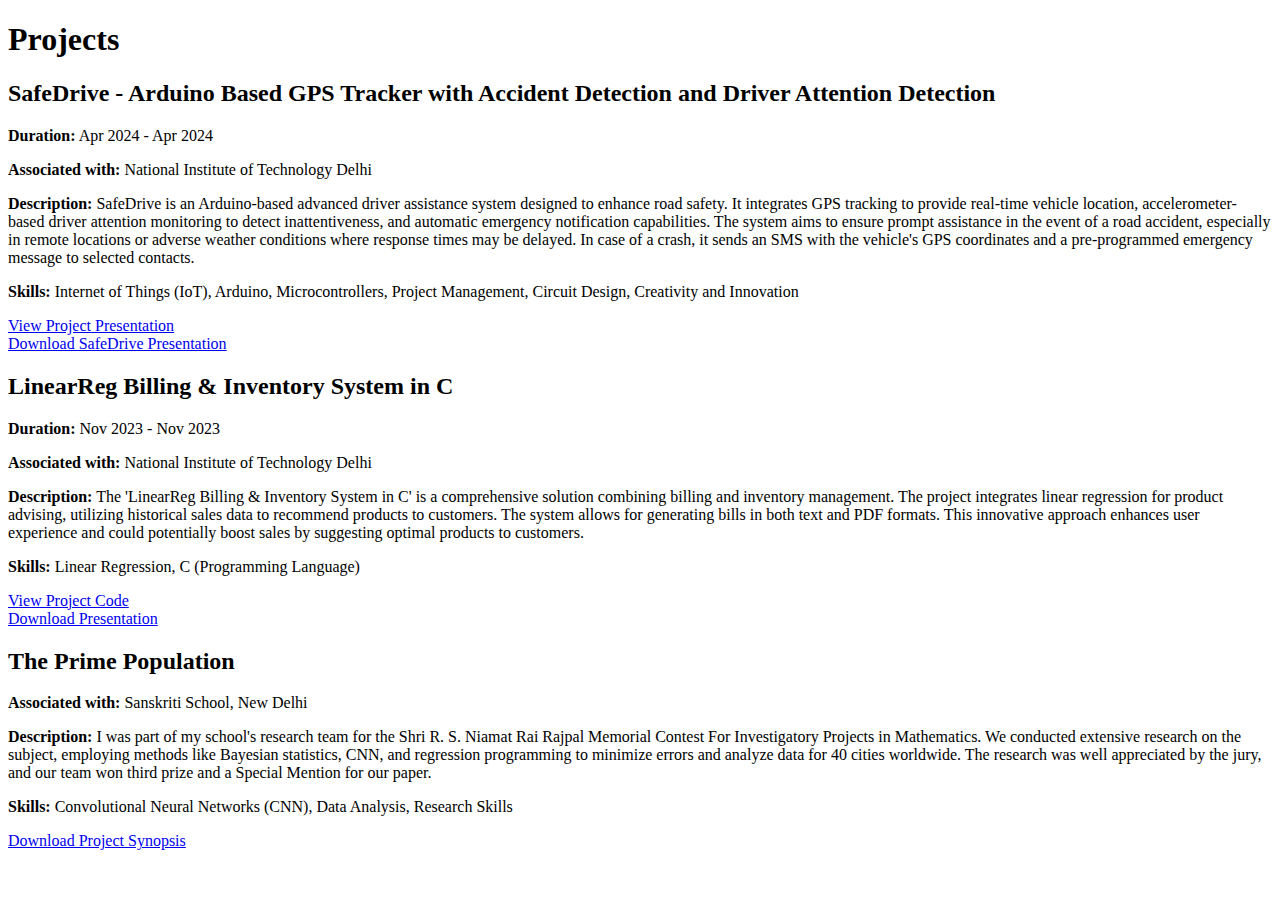
==== projects.html @ bdfb6021 "Create projects.html" ====
<!DOCTYPE html>
<html lang="en">
<head>
    <meta charset="UTF-8">
    <meta name="viewport" content="width=device-width, initial-scale=1.0">
    <title>Projects</title>
    <link rel="stylesheet" href="styles.css">
</head>
<body>

    <header>
        <h1>Projects</h1>
    </header>

    <section class="project">
        <h2>SafeDrive - Arduino Based GPS Tracker with Accident Detection and Driver Attention Detection</h2>
        <p><strong>Duration:</strong> Apr 2024 - Apr 2024</p>
        <p><strong>Associated with:</strong> National Institute of Technology Delhi</p>
        <p><strong>Description:</strong> SafeDrive is an Arduino-based advanced driver assistance system designed to enhance road safety. It integrates GPS tracking to provide real-time vehicle location, accelerometer-based driver attention monitoring to detect inattentiveness, and automatic emergency notification capabilities. The system aims to ensure prompt assistance in the event of a road accident, especially in remote locations or adverse weather conditions where response times may be delayed. In case of a crash, it sends an SMS with the vehicle's GPS coordinates and a pre-programmed emergency message to selected contacts.</p>
        <p><strong>Skills:</strong> Internet of Things (IoT), Arduino, Microcontrollers, Project Management, Circuit Design, Creativity and Innovation</p>
        <a href="https://tinyurl.com/23fjf2ft" target="_blank">View Project Presentation</a>
        <br>
        <a href="SafeDrive.pptx" download>Download SafeDrive Presentation</a>
    </section>

    <section class="project">
        <h2>LinearReg Billing & Inventory System in C</h2>
        <p><strong>Duration:</strong> Nov 2023 - Nov 2023</p>
        <p><strong>Associated with:</strong> National Institute of Technology Delhi</p>
        <p><strong>Description:</strong> The 'LinearReg Billing & Inventory System in C' is a comprehensive solution combining billing and inventory management. The project integrates linear regression for product advising, utilizing historical sales data to recommend products to customers. The system allows for generating bills in both text and PDF formats. This innovative approach enhances user experience and could potentially boost sales by suggesting optimal products to customers.</p>
        <p><strong>Skills:</strong> Linear Regression, C (Programming Language)</p>
        <a href="https://github.com/DakshVerma11/Billing-Inventory_System_in_C" target="_blank">View Project Code</a>
        <br>
        <a href="LinearReg_Billing_Inventory_System_in_C.pptx" download>Download Presentation</a>
    </section>

    <section class="project">
        <h2>The Prime Population</h2>
        <p><strong>Associated with:</strong> Sanskriti School, New Delhi</p>
        <p><strong>Description:</strong> I was part of my school's research team for the Shri R. S. Niamat Rai Rajpal Memorial Contest For Investigatory Projects in Mathematics. We conducted extensive research on the subject, employing methods like Bayesian statistics, CNN, and regression programming to minimize errors and analyze data for 40 cities worldwide. The research was well appreciated by the jury, and our team won third prize and a Special Mention for our paper.</p>
        <p><strong>Skills:</strong> Convolutional Neural Networks (CNN), Data Analysis, Research Skills</p>
        <a href="Project_Synopsis.pdf" download>Download Project Synopsis</a>
    </section>

</body>
</html>
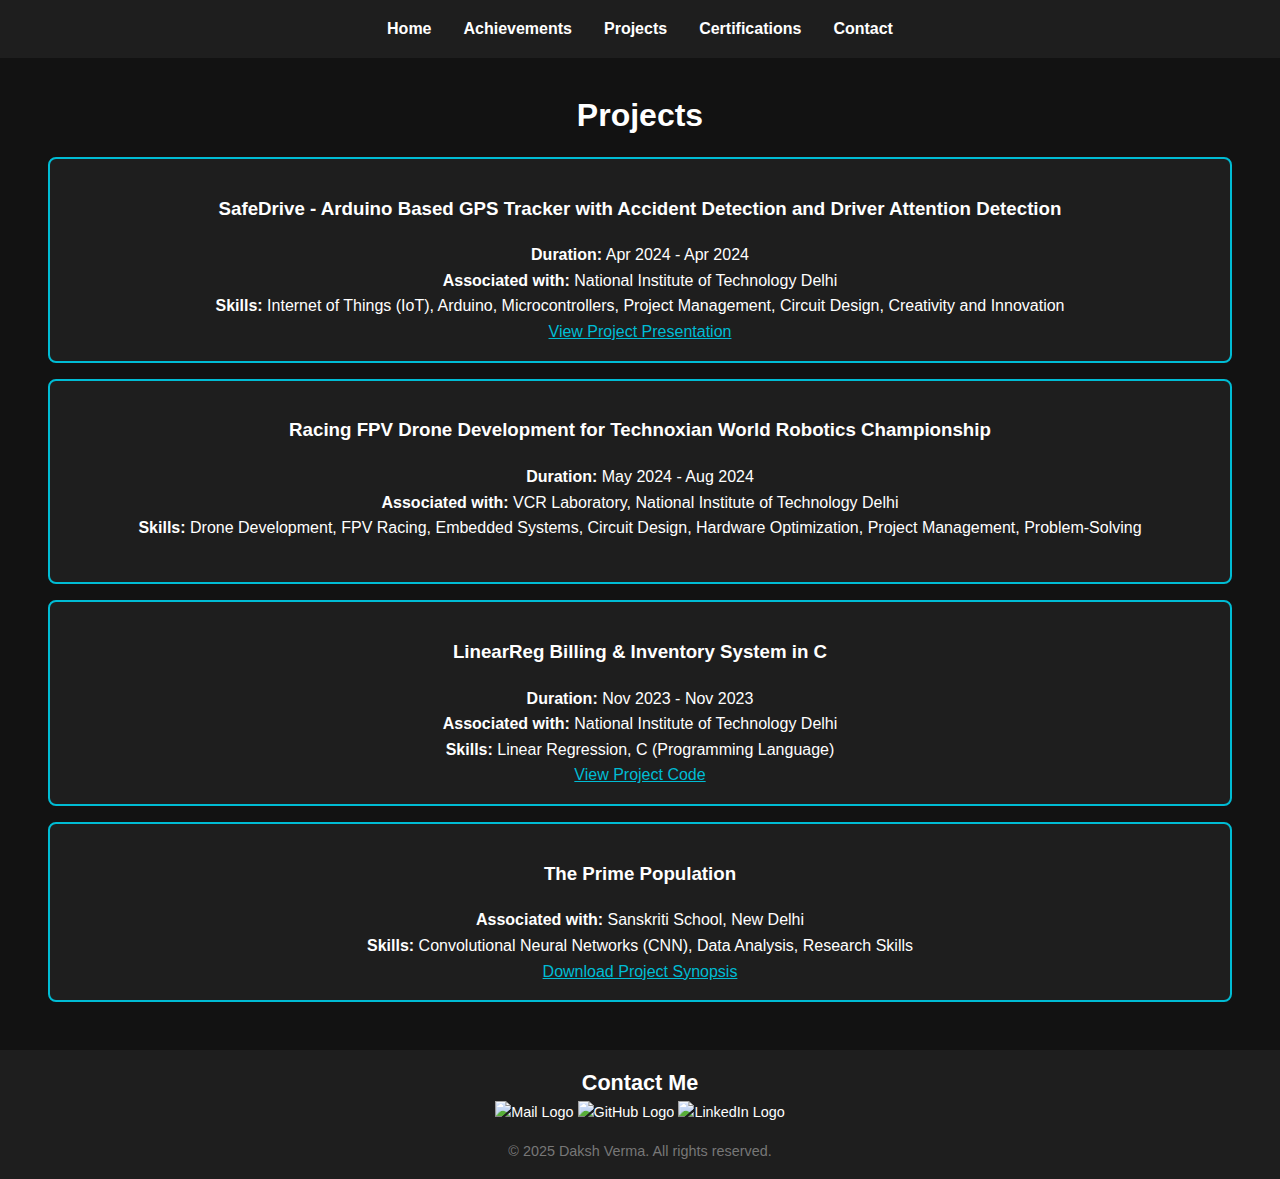
==== commit 4515cb46: "Browser Tab Icon Fix" ====
--- a/projects.html
+++ b/projects.html
@@ -3,44 +3,105 @@
 <head>
     <meta charset="UTF-8">
     <meta name="viewport" content="width=device-width, initial-scale=1.0">
-    <title>Projects</title>
+    <title>Projects - Daksh Verma</title>
     <link rel="stylesheet" href="styles.css">
+    <script defer src="script.js"></script>
+    <link rel="icon" type="image/png" href="assets/favicon.jpg">
+    <link rel="icon" href="assets/favicon.ico" type="image/x-icon">
 </head>
 <body>
 
     <header>
-        <h1>Projects</h1>
+        <nav>
+            <ul>
+                <li><a href="index.html">Home</a></li>
+                <li><a href="achievements.html">Achievements</a></li>
+                <li><a href="projects.html">Projects</a></li>
+                <li><a href="certifications.html">Certifications</a></li>
+                <li><a href="contact.html">Contact</a></li>
+            </ul>
+        </nav>
     </header>
 
-    <section class="project">
-        <h2>SafeDrive - Arduino Based GPS Tracker with Accident Detection and Driver Attention Detection</h2>
-        <p><strong>Duration:</strong> Apr 2024 - Apr 2024</p>
-        <p><strong>Associated with:</strong> National Institute of Technology Delhi</p>
-        <p><strong>Description:</strong> SafeDrive is an Arduino-based advanced driver assistance system designed to enhance road safety. It integrates GPS tracking to provide real-time vehicle location, accelerometer-based driver attention monitoring to detect inattentiveness, and automatic emergency notification capabilities. The system aims to ensure prompt assistance in the event of a road accident, especially in remote locations or adverse weather conditions where response times may be delayed. In case of a crash, it sends an SMS with the vehicle's GPS coordinates and a pre-programmed emergency message to selected contacts.</p>
-        <p><strong>Skills:</strong> Internet of Things (IoT), Arduino, Microcontrollers, Project Management, Circuit Design, Creativity and Innovation</p>
-        <a href="https://tinyurl.com/23fjf2ft" target="_blank">View Project Presentation</a>
-        <br>
-        <a href="SafeDrive.pptx" download>Download SafeDrive Presentation</a>
-    </section>
+    <main>
+        <section id="Projects">
+            <h1>Projects</h1>
+            
+            <!-- Project 1 -->
+            <div class="expandable-item">
+                <h3>SafeDrive - Arduino Based GPS Tracker with Accident Detection and Driver Attention Detection</h3>
+                <p><strong>Duration:</strong> Apr 2024 - Apr 2024</p>
+                <p><strong>Associated with:</strong> National Institute of Technology Delhi</p>
+                <p class="details">
+                    SafeDrive is an Arduino-based advanced driver assistance system designed to enhance road safety. It integrates GPS tracking to provide real-time vehicle location, accelerometer-based driver attention monitoring to detect inattentiveness, and automatic emergency notification capabilities. The system aims to ensure prompt assistance in the event of a road accident, especially in remote locations or adverse weather conditions where response times may be delayed. In case of a crash, it sends an SMS with the vehicle's GPS coordinates and a pre-programmed emergency message to selected contacts.
+                </p>
+                <p><strong>Skills:</strong> Internet of Things (IoT), Arduino, Microcontrollers, Project Management, Circuit Design, Creativity and Innovation</p>
+                <a href="https://tinyurl.com/23fjf2ft" target="_blank">View Project Presentation</a>
+                <br>
+            </div>
 
-    <section class="project">
-        <h2>LinearReg Billing & Inventory System in C</h2>
-        <p><strong>Duration:</strong> Nov 2023 - Nov 2023</p>
-        <p><strong>Associated with:</strong> National Institute of Technology Delhi</p>
-        <p><strong>Description:</strong> The 'LinearReg Billing & Inventory System in C' is a comprehensive solution combining billing and inventory management. The project integrates linear regression for product advising, utilizing historical sales data to recommend products to customers. The system allows for generating bills in both text and PDF formats. This innovative approach enhances user experience and could potentially boost sales by suggesting optimal products to customers.</p>
-        <p><strong>Skills:</strong> Linear Regression, C (Programming Language)</p>
-        <a href="https://github.com/DakshVerma11/Billing-Inventory_System_in_C" target="_blank">View Project Code</a>
-        <br>
-        <a href="LinearReg_Billing_Inventory_System_in_C.pptx" download>Download Presentation</a>
-    </section>
+            <div class="expandable-item">
+                <h3>Racing FPV Drone Development for Technoxian World Robotics Championship</h3>
+                <p><strong>Duration:</strong> May 2024 - Aug 2024</p>
+                <p><strong>Associated with:</strong> VCR Laboratory, National Institute of Technology Delhi</p>
+                <p class="details">
+                    The Racing FPV Drone was developed as part of the Technoxian World Robotics Championship, where I worked under the VCR Laboratory team and received partial funding from NIT Delhi. The project aimed to create a high-performance racing drone for FPV (First Person View) racing, with an emphasis on speed, agility, and precision. Throughout the development, we focused on fine-tuning the drone’s hardware and software, ensuring that every component—from the flight controller to the FPV camera—was optimized for racing conditions. Although the project was a valuable learning experience, the drone was unfortunately destroyed due to a defective battery, highlighting the importance of quality control and testing in drone development. Despite this setback, the project provided hands-on experience with drone aerodynamics, embedded systems, and racing technologies.
+                </p>
+                <p><strong>Skills:</strong> Drone Development, FPV Racing, Embedded Systems, Circuit Design, Hardware Optimization, Project Management, Problem-Solving</p>
+                <!--<a href="https://www.technoxian.org/" target="_blank">View Technoxian Championship Details</a>-->
+                <br>
+            </div>
+            
 
-    <section class="project">
-        <h2>The Prime Population</h2>
-        <p><strong>Associated with:</strong> Sanskriti School, New Delhi</p>
-        <p><strong>Description:</strong> I was part of my school's research team for the Shri R. S. Niamat Rai Rajpal Memorial Contest For Investigatory Projects in Mathematics. We conducted extensive research on the subject, employing methods like Bayesian statistics, CNN, and regression programming to minimize errors and analyze data for 40 cities worldwide. The research was well appreciated by the jury, and our team won third prize and a Special Mention for our paper.</p>
-        <p><strong>Skills:</strong> Convolutional Neural Networks (CNN), Data Analysis, Research Skills</p>
-        <a href="Project_Synopsis.pdf" download>Download Project Synopsis</a>
-    </section>
+
+            <!-- Project 2 -->
+            <div class="expandable-item">
+                <h3>LinearReg Billing & Inventory System in C</h3>
+                <p><strong>Duration:</strong> Nov 2023 - Nov 2023</p>
+                <p><strong>Associated with:</strong> National Institute of Technology Delhi</p>
+                <p class="details">
+                    The 'LinearReg Billing & Inventory System in C' is a comprehensive solution combining billing and inventory management. The project integrates linear regression for product advising, utilizing historical sales data to recommend products to customers. The system allows for generating bills in both text and PDF formats. This innovative approach enhances user experience and could potentially boost sales by suggesting optimal products to customers.
+                </p>
+                <p><strong>Skills:</strong> Linear Regression, C (Programming Language)</p>
+                <a href="https://github.com/DakshVerma11/Billing-Inventory_System_in_C" target="_blank">View Project Code</a>
+                <br>
+            </div>
+
+            <!-- Project 3 -->
+            <div class="expandable-item">
+                <h3>The Prime Population</h3>
+                <p><strong>Associated with:</strong> Sanskriti School, New Delhi</p>
+                <p class="details">
+                    I was part of my school's research team for the Shri R. S. Niamat Rai Rajpal Memorial Contest For Investigatory Projects in Mathematics. We conducted extensive research on the subject, employing methods like Bayesian statistics, CNN, and regression programming to minimize errors and analyze data for 40 cities worldwide. The research was well appreciated by the jury, and our team won third prize and a Special Mention for our paper.
+                </p>
+                <p><strong>Skills:</strong> Convolutional Neural Networks (CNN), Data Analysis, Research Skills</p>
+                <a href="assets/projects/Project_Synopsis.pdf" download>Download Project Synopsis</a>
+            </div>
+
+
+        </section>
+    </main>
+
+    
 
 </body>
+
+<footer>
+    <!-- Contact Section -->
+    <section id="contact">
+        <h2>Contact Me</h2>
+        <div class="contact-icons">
+            <a href="mailto:verma11daksh@gmail.com" target="_blank">
+                <img src="assets/mail-logo.jpg" alt="Mail Logo" class="contact-icon">
+            </a>
+            <a href="https://github.com/DakshVerma11/" target="_blank">
+                <img src="assets/github-logo.png" alt="GitHub Logo" class="contact-icon">
+            </a>
+            <a href="https://www.linkedin.com/in/verma11daksh/" target="_blank">
+                <img src="assets/linkedin-logo.png" alt="LinkedIn Logo" class="contact-icon">
+            </a>
+        </div>
+    </section>
+    <p>&copy; 2025 Daksh Verma. All rights reserved.</p>
+</footer>
 </html>
--- a/styles.css
+++ b/styles.css
@@ -0,0 +1,244 @@
+body, h1, h2, p, ul, li {
+    margin: 0;
+    padding: 0;
+    box-sizing: border-box;
+}
+
+body {
+    font-family: Arial, sans-serif;
+    line-height: 1.6;
+    background: #121212;
+    color: #fff;
+    min-height: 100vh;
+    display: flex;
+    flex-direction: column;
+}
+
+/* Header Styling */
+header {
+    background: #1e1e1e;
+    padding: 1rem 0;
+}
+
+nav ul {
+    list-style: none;
+    display: flex;
+    justify-content: center;
+    gap: 2rem;
+}
+
+nav a {
+    text-decoration: none;
+    color: #fff;
+    font-weight: bold;
+    transition: color 0.3s;
+}
+
+a {
+    color: #00bcd4;
+    text-decoration: underline; /* This will ensure that the links are underlined */
+}
+
+a:hover {
+    color: #008c99; /* Optional: Change the color when hovering over the link */
+}
+
+nav a:hover {
+    color: #00bcd4;
+}
+
+/* Main Content */
+main {
+    flex: 1;
+    padding: 2rem;
+    text-align: center;
+}
+
+/* Home Text Styling */
+#home {
+    font-size: 4rem;
+    font-family: 'Courier New', Courier, monospace;
+    color: #00bcd4;
+    position: relative;
+    display: inline-block;
+    margin-bottom: 2rem;
+}
+
+
+/* Waterfall Effect (cyan fade) 
+#home::before {
+    content: '';
+    position: absolute;
+    top: 0;
+    left: -50%;
+    width: 150%;
+    height: 100%;
+    background: linear-gradient(to left, rgba(0, 188, 212, 0.8), rgba(0, 188, 212, 0));
+    z-index: 0;
+    animation: waterfallEffect 5s infinite linear;
+}
+
+/* Animation for waterfall effect 
+@keyframes waterfallEffect {
+    0% {
+        left: -50%;
+    }
+    100% {
+        left: 100%;
+    }
+}
+*/
+
+/* Footer Styling */
+footer {
+    background: #1e1e1e;
+    padding: 1rem;
+    text-align: center;
+    font-size: 0.9rem;
+}
+
+footer p {
+    color: #777;
+}
+
+footer a {
+    text-decoration: none; 
+    color: inherit;
+}
+
+footer a:hover {
+    text-decoration: none;
+}
+
+/* Responsive Design */
+@media (max-width: 768px) {
+    nav ul {
+        flex-direction: column;
+    }
+
+    #home h1 {
+        font-size: 2rem;
+    }
+
+    #about h2 {
+        font-size: 1.5rem;
+    }
+}
+
+/* Hover effect for achievements, projects, and certifications */
+.expandable-item {
+    transition: all 0.3s ease;
+    padding: 1rem;
+    margin: 1rem;
+    border: 2px solid #00bcd4;
+    border-radius: 8px;
+    background: #1e1e1e;
+    cursor: pointer;
+}
+
+.expandable-item.hovered {
+    box-shadow: 0 0 10px 2px #00bcd4; /* Glow effect on hover */
+}
+
+.expandable-item.expanded {
+    max-height: 400px; 
+    padding-bottom: 2rem; 
+    transition: max-height 0.5s ease;
+}
+
+.expandable-item .details {
+    display: none;
+    margin-top: 1rem;
+    font-size: 1rem;
+}
+
+.expandable-item.expanded .details {
+    display: block;
+}
+
+.expandable-item .details.visible {
+    display: block;
+}
+
+#hero-image {
+    display: flex;
+    align-items: center;
+    justify-content: center;
+    margin-top: 2rem;
+    position: relative;
+    z-index: 1;
+}
+
+.profile-image {
+    width: 150px;
+    height: 150px;
+    border-radius: 50%;
+    border: 5px solid #00bcd4;
+    object-fit: cover;
+}
+
+
+.contact-info {
+    background: #121212;
+    color: #ffffff;
+    text-align: center;
+}
+
+.contact-info h2 {
+    font-size: 2.5rem;
+    color: #00bcd4;
+    margin-bottom: 1.5rem;
+}
+
+.contact-info p {
+    font-size: 1.1rem;
+    margin-bottom: 2rem;
+    color: #aaa;
+}
+
+.contact-methods {
+    display: flex;
+    justify-content: center;
+    gap: 2rem;
+    flex-wrap: wrap;
+}
+
+.contact-item {
+    background: #1e1e1e;
+    padding: 1.5rem;
+    border-radius: 8px;
+    width: 250px;
+    text-align: center;
+    box-shadow: 0 4px 10px rgba(0, 0, 0, 0.5);
+    transition: transform 0.3s ease, box-shadow 0.3s ease;
+}
+
+.contact-item:hover {
+    transform: translateY(-5px);
+    box-shadow: 0 8px 20px rgba(0, 188, 212, 0.8);
+}
+
+.contact-icon {
+    width: 50px;
+    height: 50px;
+    margin-bottom: 1rem;
+}
+
+.contact-item p {
+    font-size: 1.1rem;
+}
+
+.contact-item a {
+    color: #00bcd4;
+    text-decoration: none;
+    font-weight: bold;
+}
+
+.contact-item a:hover {
+    text-decoration: underline;
+}
+
+
+#welcome .text p {
+    margin-bottom: 40px;
+}
